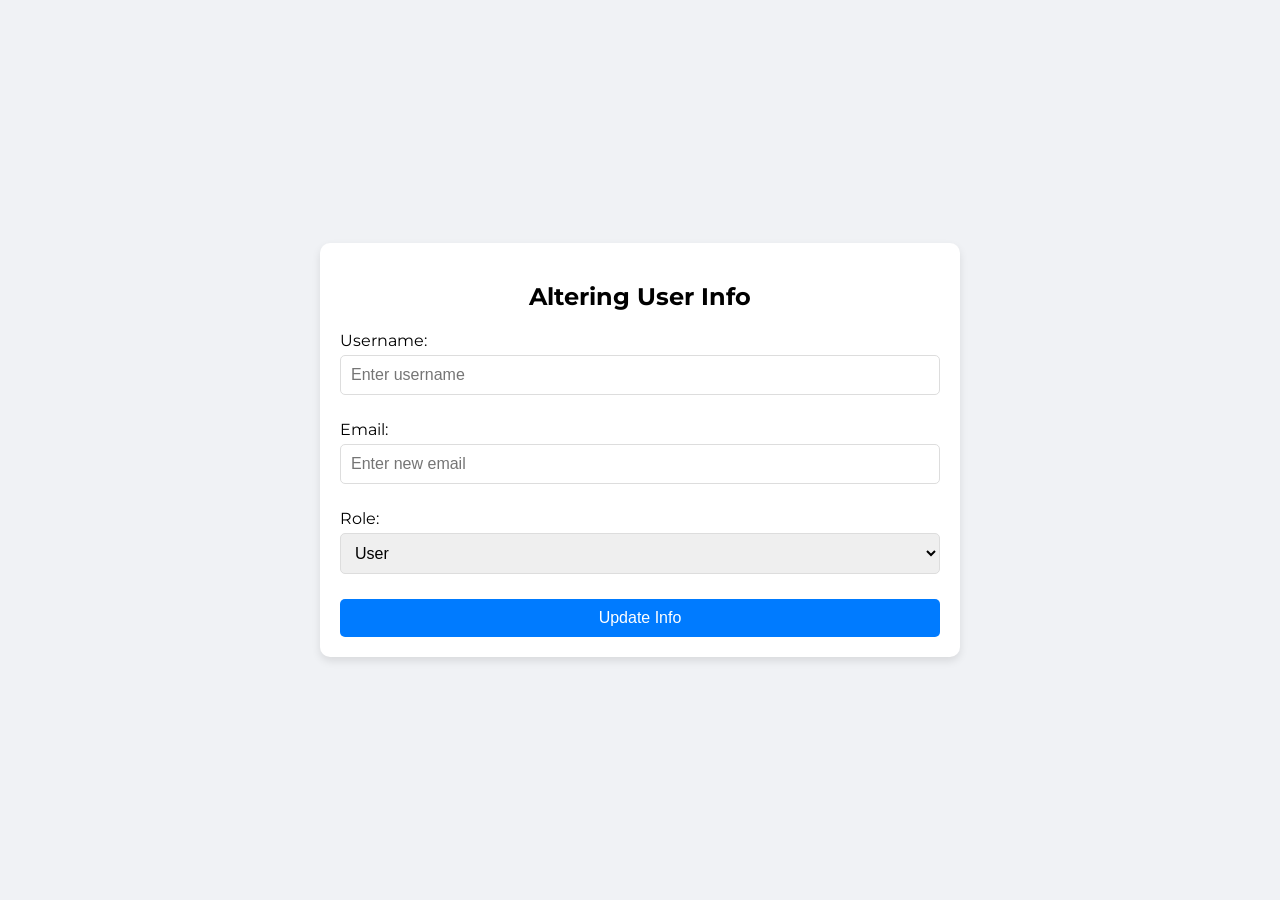
==== admin_dashboard/templates/altering_user_info.html @ 5b2c1e7e "Add files via upload" ====
<!DOCTYPE html>
<html lang="en">
<head>
    <meta charset="utf-8">
    <meta name="viewport" content="width=device-width,initial-scale=1.0">
    <title>Altering User Info</title>
    <link href="https://fonts.googleapis.com/css2?family=Montserrat:wght@100;200;300;400;500;600;700;800;900&display=swap" rel="stylesheet">
    <link rel="stylesheet" href="../static/css/common.css">
</head>
<body>
    <div class="container">
        <h2>Altering User Info</h2>
        <div class="form-container">
            <form>
                <div class="form-group">
                    <label for="username">Username:</label>
                    <input type="text" id="username" name="username" placeholder="Enter username">
                </div>
                <div class="form-group">
                    <label for="email">Email:</label>
                    <input type="email" id="email" name="email" placeholder="Enter new email">
                </div>
                <div class="form-group">
                    <label for="role">Role:</label>
                    <select id="role" name="role">
                        <option value="user">User</option>
                        <option value="admin">Admin</option>
                    </select>
                </div>
                <button type="submit">Update Info</button>
            </form>
        </div>
    </div>
</body>
</html>
---- admin_dashboard/static/css/common.css ----
body {
    font-family: 'Montserrat', sans-serif;
    display: flex;
    justify-content: center;
    align-items: center;
    height: 100vh;
    margin: 0;
    background-color: #f0f2f5;
}

.container {
    width: 100%;
    max-width: 600px;
    padding: 20px;
    background: #fff;
    border-radius: 10px;
    box-shadow: 0 4px 8px rgba(0, 0, 0, 0.1);
    text-align: center;
}

h2 {
    margin-bottom: 20px;
}

.form-container {
    width: 100%;
}

.form-group {
    margin-bottom: 15px;
    text-align: left;
}

label {
    display: block;
    margin-bottom: 5px;
}

input[type="text"],
input[type="password"],
input[type="email"],
textarea,
select {
    width: 100%;
    padding: 10px;
    margin-bottom: 10px;
    border: 1px solid #ddd;
    border-radius: 5px;
    box-sizing: border-box;
    font-size: 16px;
}

textarea {
    resize: none;
    height: 100px;
}

button {
    width: 100%;
    padding: 10px;
    font-size: 16px;
    border: none;
    border-radius: 5px;
    background-color: #007bff;
    color: white;
    cursor: pointer;
}

button:hover {
    background-color: #0056b3;
}
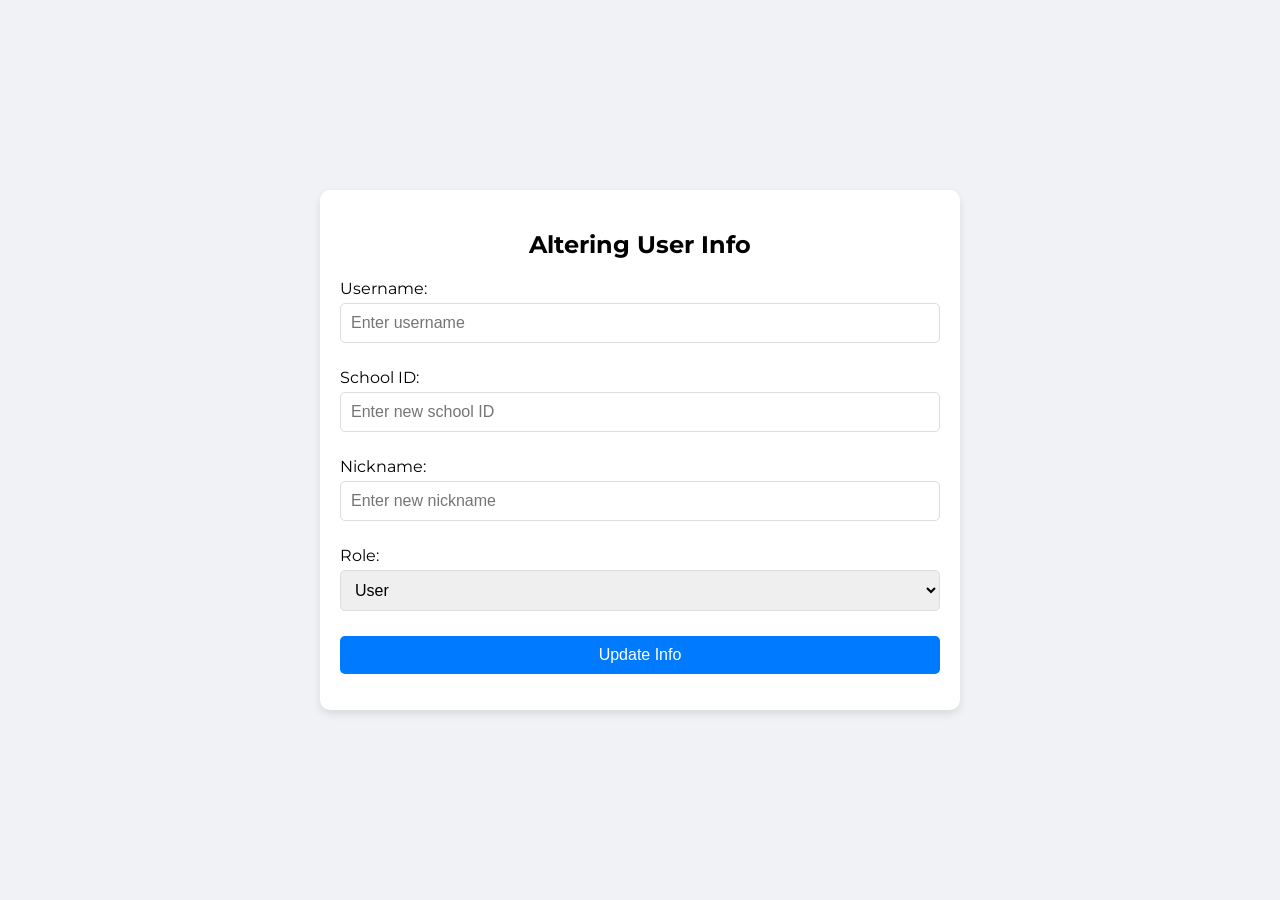
==== commit 6a2e176b: "Add files via upload" ====
--- a/admin_dashboard/templates/altering_user_info.html
+++ b/admin_dashboard/templates/altering_user_info.html
@@ -11,25 +11,62 @@
     <div class="container">
         <h2>Altering User Info</h2>
         <div class="form-container">
-            <form>
+            <form id="updateUserInfoForm">
                 <div class="form-group">
                     <label for="username">Username:</label>
-                    <input type="text" id="username" name="username" placeholder="Enter username">
+                    <input type="text" id="username" name="username" placeholder="Enter username" required>
                 </div>
                 <div class="form-group">
-                    <label for="email">Email:</label>
-                    <input type="email" id="email" name="email" placeholder="Enter new email">
+                    <label for="school_id">School ID:</label>
+                    <input type="text" id="school_id" name="school_id" placeholder="Enter new school ID" required>
+                </div>
+                <div class="form-group">
+                    <label for="nickname">Nickname:</label>
+                    <input type="text" id="nickname" name="nickname" placeholder="Enter new nickname" required>
                 </div>
                 <div class="form-group">
                     <label for="role">Role:</label>
-                    <select id="role" name="role">
+                    <select id="role" name="role" required>
                         <option value="user">User</option>
                         <option value="admin">Admin</option>
                     </select>
                 </div>
                 <button type="submit">Update Info</button>
+                <p class="message" id="message"></p>
             </form>
         </div>
     </div>
+    <script>
+        document.getElementById('updateUserInfoForm').addEventListener('submit', function(event) {
+            event.preventDefault();
+            const username = document.getElementById('username').value;
+            const school_id = document.getElementById('school_id').value;
+            const nickname = document.getElementById('nickname').value;
+            const role = document.getElementById('role').value;
+            const message = document.getElementById('message');
+
+            fetch('/update_user_info', {
+                method: 'POST',
+                headers: {
+                    'Content-Type': 'application/json'
+                },
+                body: JSON.stringify({ username, school_id, nickname, role })
+            })
+            .then(response => response.json())
+            .then(data => {
+                if (data.success) {
+                    message.style.color = 'green';
+                    message.textContent = 'User info successfully updated.';
+                } else {
+                    message.style.color = 'red';
+                    message.textContent = 'Failed to update user info: ' + data.message;
+                }
+            })
+            .catch(error => {
+                message.style.color = 'red';
+                message.textContent = 'An error occurred. Please try again later.';
+            });
+        });
+    </script>
 </body>
 </html>
